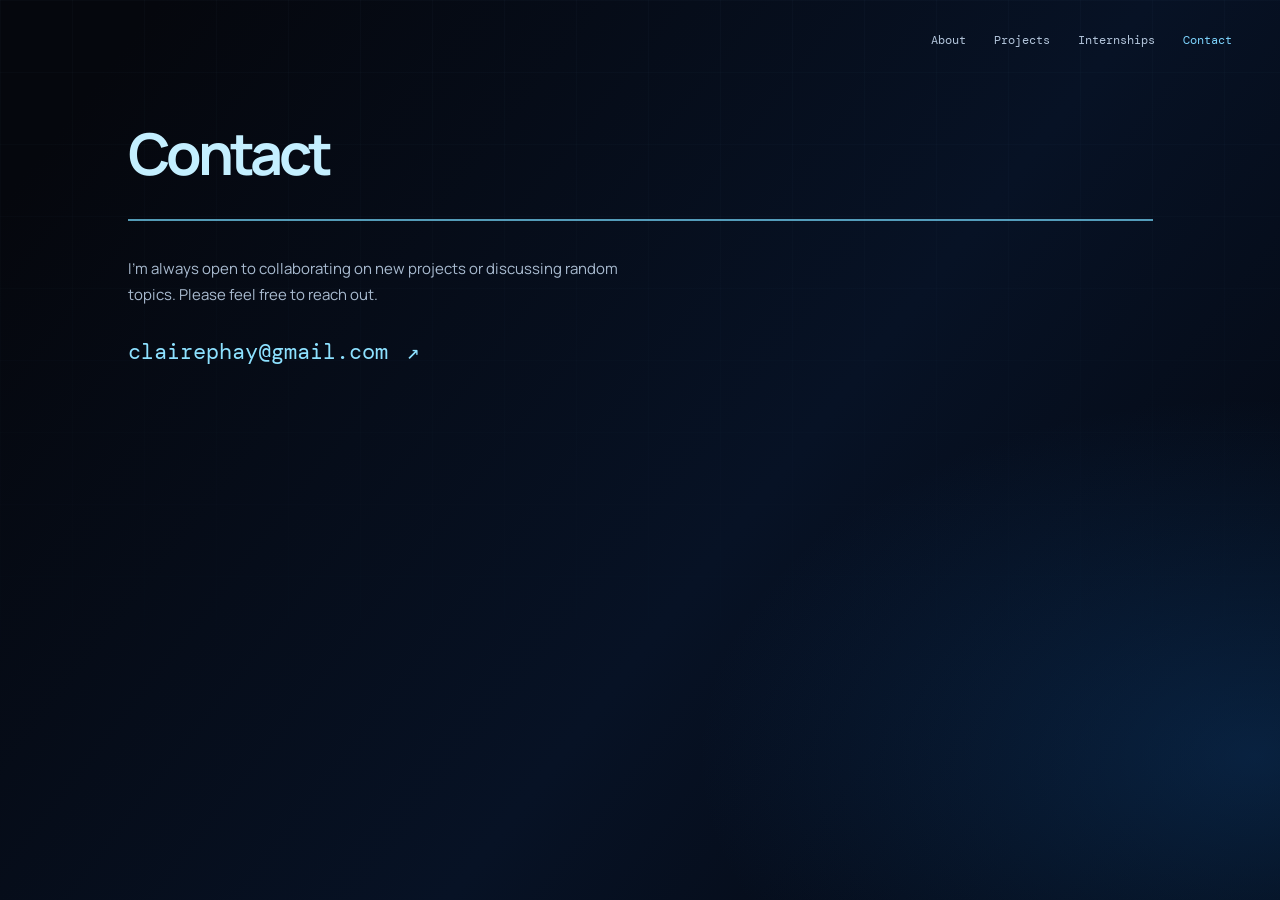
==== contact/contact.html @ 597323cf "Set up portfolio website" ====
<!doctype html>
<html lang="en">
  <head>
    <meta charset="UTF-8" />
    <meta name="viewport" content="width=device-width, initial-scale=1.0" />
    <meta name="description" content="Contact Claire Phay" />
    <title>Contact — Claire Phay</title>
    <link rel="preconnect" href="https://fonts.googleapis.com" />
    <link rel="preconnect" href="https://fonts.gstatic.com" crossorigin />
    <link href="https://fonts.googleapis.com/css2?family=DM+Mono:wght@400;500&family=Manrope:wght@400;500;600;700;800&display=swap" rel="stylesheet" />
    <link rel="stylesheet" href="styles.css" />
  </head>
  <body>
    <main class="contact-page">
      <div class="grid" aria-hidden="true"></div>
      <nav class="nav" aria-label="Main navigation">
        <div class="nav-links">
          <a href="../landing/index.html#about">About</a>
          <a href="../projects/projects.html">Projects</a>
          <a href="../internships/internships.html">Internships</a>
          <a class="active" href="contact.html">Contact</a>
        </div>
      </nav>
      <section class="contact-content">
        <h1>Contact</h1>
        <div class="contact-line"></div>
        <p>I’m always open to collaborating on new projects or discussing random topics. Please feel free to reach out.</p>
        <a class="email-link" href="mailto:clairephay@gmail.com">clairephay@gmail.com <span aria-hidden="true">↗</span></a>
      </section>
    </main>
  </body>
</html>
---- contact/styles.css ----
:root {
  --ink: #05070e;
  --blue: #7dd3fc;
  --blue-bright: #c4efff;
  --muted: #a9bbd0;
}

* { box-sizing: border-box; }

body { min-width: 320px; margin: 0; color: #edf8ff; background: var(--ink); font-family: "Manrope", sans-serif; }

.contact-page { position: relative; isolation: isolate; min-height: 100svh; overflow: hidden; background: radial-gradient(ellipse 70% 64% at 98% 84%, rgba(16, 80, 148, .35), transparent 62%), linear-gradient(128deg, #05070d 8%, #071225 58%, #04070f 100%); }

.grid { position: absolute; z-index: -1; inset: 0; opacity: .18; background-image: linear-gradient(rgba(143, 213, 255, .13) 1px, transparent 1px), linear-gradient(90deg, rgba(143, 213, 255, .13) 1px, transparent 1px); background-size: 72px 72px; mask-image: linear-gradient(to bottom, black, transparent 86%); }

.nav { display: flex; justify-content: flex-end; width: min(1320px, calc(100% - 96px)); margin: 0 auto; padding: 32px 0; }
.nav-links { display: flex; gap: 28px; }
.nav-links a { color: #b3c5db; font: 12px "DM Mono", monospace; text-decoration: none; }
.nav-links a:hover, .nav-links a.active { color: var(--blue); }

.contact-content { width: min(1025px, calc(100% - 96px)); margin: clamp(35px, 5vh, 56px) auto 0; }
.contact-content h1 { margin: 0; color: var(--blue-bright); font-size: clamp(2.6rem, 4.5vw, 4rem); letter-spacing: -.075em; line-height: 1; }
.contact-line { width: 100%; height: 2px; margin-top: 36px; background: rgba(118, 217, 252, .7); }
.contact-content p { max-width: 540px; margin: 35px 0 0; color: var(--muted); font-size: 15px; line-height: 1.75; }
.email-link { display: inline-block; margin-top: 30px; color: #8de1ff; font: clamp(1rem, 2vw, 1.35rem) "DM Mono", monospace; text-decoration: none; }
.email-link span { display: inline-block; margin-left: 6px; transition: transform .2s ease; }
.email-link:hover span { transform: translate(4px, -4px); }

@media (max-width: 640px) {
  .nav { justify-content: flex-start; width: calc(100% - 40px); padding: 24px 0; }
  .nav-links { gap: 14px; }
  .nav-links a { font-size: 10px; }
  .nav-links a:nth-child(2) { display: none; }
  .contact-content { width: calc(100% - 40px); margin-top: 45px; }
  .contact-line { margin-top: 30px; }
  .grid { background-size: 45px 45px; }
}
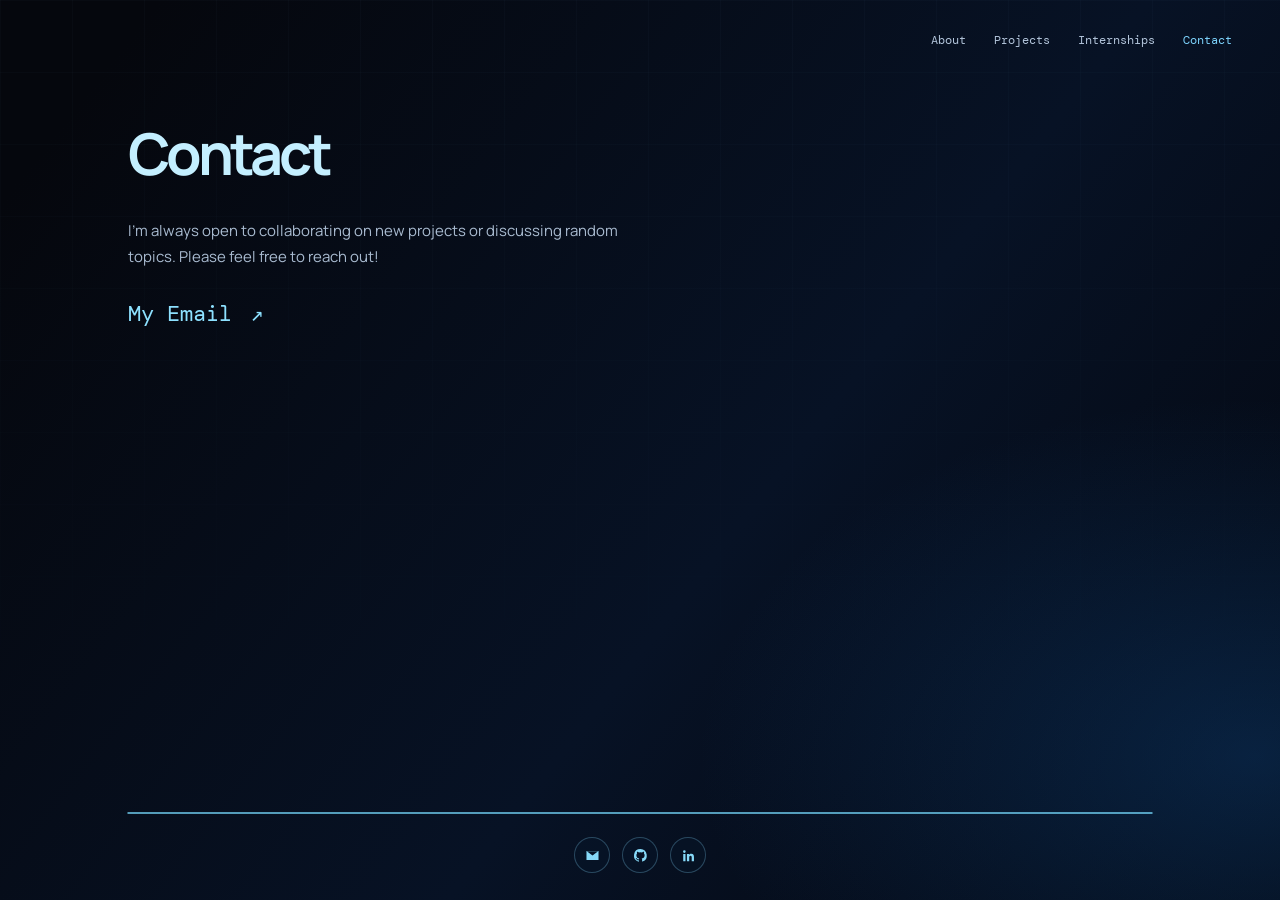
==== commit 44167db5: "Update contact page" ====
--- a/contact/contact.html
+++ b/contact/contact.html
@@ -24,9 +24,16 @@
       <section class="contact-content">
         <h1>Contact</h1>
         <div class="contact-line"></div>
-        <p>I’m always open to collaborating on new projects or discussing random topics. Please feel free to reach out.</p>
-        <a class="email-link" href="mailto:clairephay@gmail.com">clairephay@gmail.com <span aria-hidden="true">↗</span></a>
+        <p>I’m always open to collaborating on new projects or discussing random topics. Please feel free to reach out!</p>
+        <a class="email-link" href="mailto:clairephay@gmail.com">My Email <span aria-hidden="true">↗</span></a>
       </section>
+
+       <footer class="social-footer" aria-label="Social links">
+        <a href="mailto:clairephay@gmail.com" aria-label="Email Claire" title="Email"><svg viewBox="0 0 24 24" aria-hidden="true"><path d="M3.5 5.5h17v13h-17zM4 6l8 6 8-6"/></svg></a>
+        <a href="https://github.com/clairep246" aria-label="Claire on GitHub" title="GitHub"><svg viewBox="0 0 24 24" aria-hidden="true"><path d="M12 2.8a9.2 9.2 0 0 0-2.9 17.93c.46.08.62-.2.62-.44v-1.73c-2.53.55-3.07-1.08-3.07-1.08-.42-1.06-1.02-1.34-1.02-1.34-.83-.57.07-.56.07-.56.92.06 1.4.94 1.4.94.81 1.4 2.14.99 2.66.76.08-.59.32-1 .58-1.23-2.02-.23-4.14-1-4.14-4.5 0-1 .36-1.8.94-2.44-.1-.23-.4-1.16.09-2.4 0 0 .77-.25 2.5.93a8.7 8.7 0 0 1 4.55 0c1.73-1.18 2.5-.93 2.5-.93.49 1.24.18 2.17.1 2.4.58.64.93 1.45.93 2.44 0 3.5-2.13 4.27-4.16 4.49.33.28.62.82.62 1.66v2.46c0 .24.16.52.63.43A9.2 9.2 0 0 0 12 2.8Z"/></svg></a>
+        <a href="https://www.linkedin.com/in/claire-phay-7a9b8b23a/" aria-label="Claire on LinkedIn" title="LinkedIn"><svg viewBox="0 0 24 24" aria-hidden="true"><path d="M6.15 8.35A1.85 1.85 0 1 0 6.15 4.65a1.85 1.85 0 0 0 0 3.7ZM4.55 9.8h3.2V20h-3.2zM9.75 9.8h3.06v1.4h.04c.43-.8 1.47-1.65 3.03-1.65 3.24 0 3.84 2.13 3.84 4.9V20h-3.19v-4.92c0-1.17-.02-2.68-1.63-2.68-1.64 0-1.89 1.28-1.89 2.6v5h-3.2z"/></svg></a>
+      </footer>
+      
     </main>
   </body>
 </html>
--- a/contact/styles.css
+++ b/contact/styles.css
@@ -5,33 +5,235 @@
   --muted: #a9bbd0;
 }
 
-* { box-sizing: border-box; }
-
-body { min-width: 320px; margin: 0; color: #edf8ff; background: var(--ink); font-family: "Manrope", sans-serif; }
-
-.contact-page { position: relative; isolation: isolate; min-height: 100svh; overflow: hidden; background: radial-gradient(ellipse 70% 64% at 98% 84%, rgba(16, 80, 148, .35), transparent 62%), linear-gradient(128deg, #05070d 8%, #071225 58%, #04070f 100%); }
-
-.grid { position: absolute; z-index: -1; inset: 0; opacity: .18; background-image: linear-gradient(rgba(143, 213, 255, .13) 1px, transparent 1px), linear-gradient(90deg, rgba(143, 213, 255, .13) 1px, transparent 1px); background-size: 72px 72px; mask-image: linear-gradient(to bottom, black, transparent 86%); }
-
-.nav { display: flex; justify-content: flex-end; width: min(1320px, calc(100% - 96px)); margin: 0 auto; padding: 32px 0; }
-.nav-links { display: flex; gap: 28px; }
-.nav-links a { color: #b3c5db; font: 12px "DM Mono", monospace; text-decoration: none; }
-.nav-links a:hover, .nav-links a.active { color: var(--blue); }
-
-.contact-content { width: min(1025px, calc(100% - 96px)); margin: clamp(35px, 5vh, 56px) auto 0; }
-.contact-content h1 { margin: 0; color: var(--blue-bright); font-size: clamp(2.6rem, 4.5vw, 4rem); letter-spacing: -.075em; line-height: 1; }
-.contact-line { width: 100%; height: 2px; margin-top: 36px; background: rgba(118, 217, 252, .7); }
-.contact-content p { max-width: 540px; margin: 35px 0 0; color: var(--muted); font-size: 15px; line-height: 1.75; }
-.email-link { display: inline-block; margin-top: 30px; color: #8de1ff; font: clamp(1rem, 2vw, 1.35rem) "DM Mono", monospace; text-decoration: none; }
-.email-link span { display: inline-block; margin-left: 6px; transition: transform .2s ease; }
-.email-link:hover span { transform: translate(4px, -4px); }
-
-@media (max-width: 640px) {
-  .nav { justify-content: flex-start; width: calc(100% - 40px); padding: 24px 0; }
-  .nav-links { gap: 14px; }
-  .nav-links a { font-size: 10px; }
-  .nav-links a:nth-child(2) { display: none; }
-  .contact-content { width: calc(100% - 40px); margin-top: 45px; }
-  .contact-line { margin-top: 30px; }
-  .grid { background-size: 45px 45px; }
-}
+* {
+  box-sizing: border-box;
+}
+
+body {
+  min-width: 320px;
+  margin: 0;
+  color: #edf8ff;
+  background: var(--ink);
+  font-family: "Manrope", sans-serif;
+}
+
+.contact-page {
+  position: relative;
+  isolation: isolate;
+  min-height: 100svh;
+  overflow: hidden;
+  background: radial-gradient(ellipse 70% 64% at 98% 84%, rgba(16, 80, 148, .35), transparent 62%), linear-gradient(128deg, #05070d 8%, #071225 58%, #04070f 100%);
+}
+
+.grid {
+  position: absolute;
+  z-index: -1;
+  inset: 0;
+  opacity: .18;
+  background-image: linear-gradient(rgba(143, 213, 255, .13) 1px, transparent 1px), linear-gradient(90deg, rgba(143, 213, 255, .13) 1px, transparent 1px);
+  background-size: 72px 72px;
+  mask-image: linear-gradient(to bottom, black, transparent 86%);
+}
+
+.nav {
+  display: flex;
+  justify-content: flex-end;
+  width: min(1320px, calc(100% - 96px));
+  margin: 0 auto;
+  padding: 32px 0;
+}
+
+.nav-links {
+  display: flex;
+  gap: 28px;
+}
+
+.nav-links a {
+  color: #b3c5db;
+  font: 12px "DM Mono", monospace;
+  text-decoration: none;
+}
+
+.nav-links a:hover,
+.nav-links a.active {
+  color: var(--blue);
+}
+
+.contact-content {
+  width: min(1025px, calc(100% - 96px));
+  margin: clamp(35px, 5vh, 56px) auto 0;
+}
+
+.contact-content h1 {
+  margin: 0;
+  color: var(--blue-bright);
+  font-size: clamp(2.6rem, 4.5vw, 4rem);
+  letter-spacing: -.075em;
+  line-height: 1;
+}
+
+.contact-content p {
+  max-width: 540px;
+  margin: 35px 0 0;
+  color: var(--muted);
+  font-size: 15px;
+  line-height: 1.75;
+}
+
+.email-link {
+  display: inline-block;
+  margin-top: 30px;
+  color: #8de1ff;
+  font: clamp(1rem, 2vw, 1.35rem) "DM Mono", monospace;
+  text-decoration: none;
+}
+
+.email-link span {
+  display: inline-block;
+  margin-left: 6px;
+  transition: transform .2s ease;
+}
+
+.email-link:hover span {
+  transform: translate(4px, -4px);
+}
+
+.social-footer {
+  position: absolute;
+  bottom: 27px;
+  left: 50%;
+  display: flex;
+  gap: 12px;
+  transform: translateX(-50%);
+}
+
+.social-footer::before {
+  position: absolute;
+  top: -25px;
+  left: 50%;
+  width: min(1025px, calc(100vw - 96px));
+  height: 2px;
+  content: "";
+  transform: translateX(-50%);
+  background: rgba(118, 217, 252, .7);
+}
+
+.social-footer a {
+  display: grid;
+  width: 36px;
+  height: 36px;
+  place-items: center;
+  color: #86d9f8;
+  border: 1px solid rgba(132, 211, 246, .28);
+  border-radius: 50%;
+  background: rgba(8, 25, 48, .33);
+  transition: color .2s ease, border-color .2s ease, background .2s ease, transform .2s ease;
+}
+
+.social-footer a:hover,
+.social-footer a:focus-visible {
+  color: #e4f8ff;
+  border-color: #7ad7fa;
+  background: rgba(58, 164, 220, .22);
+  transform: translateY(-3px);
+}
+
+.social-footer svg {
+  width: 17px;
+  height: 17px;
+  fill: currentColor;
+}
+
+.about-page {
+  position: relative;
+  z-index: 1;
+  min-height: 66svh;
+  margin-top: 100svh;
+  padding: 130px 0 150px;
+  background: #071225;
+}
+
+.about-content {
+  width: min(690px, calc(100% - 96px));
+  margin: 0 auto;
+}
+
+.about-greeting {
+  margin: 0 0 22px;
+  color: #8be1ff;
+  font: 40px "DM Mono", monospace;
+}
+
+.about-copy>p:not(.about-greeting) {
+  margin-top: 10px;
+  color: #c3d3e4;
+  font-size: 20px;
+  line-height: 1.7;
+}
+
+.about-copy>p+p {
+  margin-top: 16px;
+}
+
+.about-highlights {
+  margin: 10px 0 0;
+  padding: 0;
+  list-style: none;
+  color: #c3d3e4;
+  font-size: 20px;
+  line-height: 1.7;
+}
+
+.about-highlights li {
+  position: relative;
+  margin-top: 7px;
+  padding-left: 20px;
+}
+
+.about-highlights li::before {
+  position: absolute;
+  top: .68em;
+  left: 0;
+  width: 6px;
+  height: 6px;
+  content: "";
+  border-radius: 50%;
+  background: #76d9fc;
+}
+
+.about-contact {
+  display: inline-block;
+  margin-top: 34px;
+  color: #8ce0ff;
+  font: 12px "DM Mono", monospace;
+  text-decoration: none;
+}
+
+.about-contact span {
+  display: inline-block;
+  margin-left: 5px;
+  transition: transform .2s ease;
+}
+
+.about-contact:hover span {
+  transform: translate(3px, -3px);
+}
+
+@keyframes blink {
+  50% {
+    opacity: 0;
+  }
+}
+
+@keyframes reveal {
+  to {
+    opacity: 1;
+  }
+}
+
+@keyframes slide-up {
+  to {
+    opacity: 1;
+    transform: translateY(0);
+  }
+}
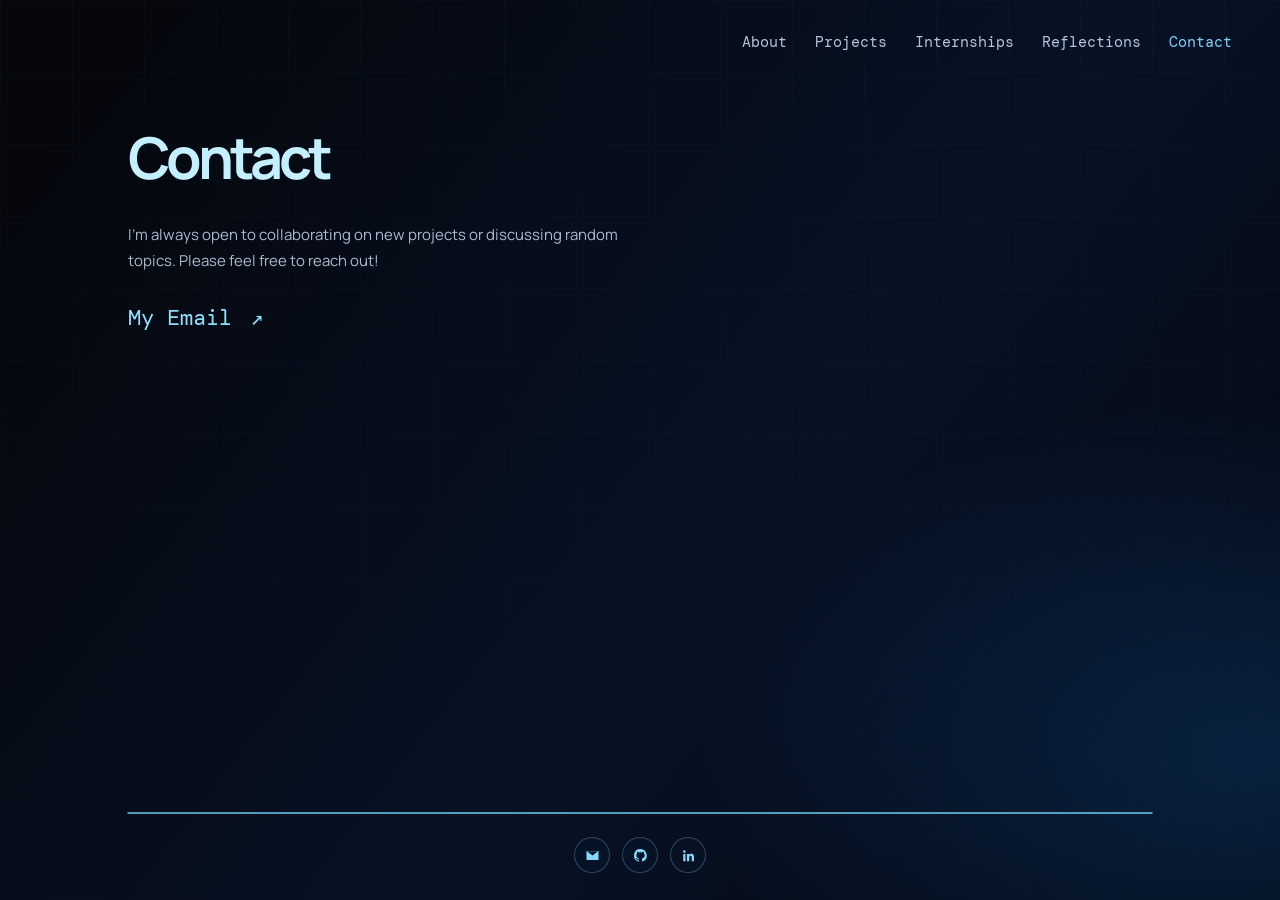
==== commit 1429308d: "Add reflection entries" ====
--- a/contact/contact.html
+++ b/contact/contact.html
@@ -4,7 +4,7 @@
     <meta charset="UTF-8" />
     <meta name="viewport" content="width=device-width, initial-scale=1.0" />
     <meta name="description" content="Contact Claire Phay" />
-    <title>Contact — Claire Phay</title>
+    <title>Contact</title>
     <link rel="preconnect" href="https://fonts.googleapis.com" />
     <link rel="preconnect" href="https://fonts.gstatic.com" crossorigin />
     <link href="https://fonts.googleapis.com/css2?family=DM+Mono:wght@400;500&family=Manrope:wght@400;500;600;700;800&display=swap" rel="stylesheet" />
@@ -18,6 +18,7 @@
           <a href="../landing/index.html#about">About</a>
           <a href="../projects/projects.html">Projects</a>
           <a href="../internships/internships.html">Internships</a>
+          <a href="../reflections/reflections.html">Reflections</a>
           <a class="active" href="contact.html">Contact</a>
         </div>
       </nav>
--- a/contact/styles.css
+++ b/contact/styles.css
@@ -50,7 +50,7 @@
 
 .nav-links a {
   color: #b3c5db;
-  font: 12px "DM Mono", monospace;
+  font: 15px "DM Mono", monospace;
   text-decoration: none;
 }
 
